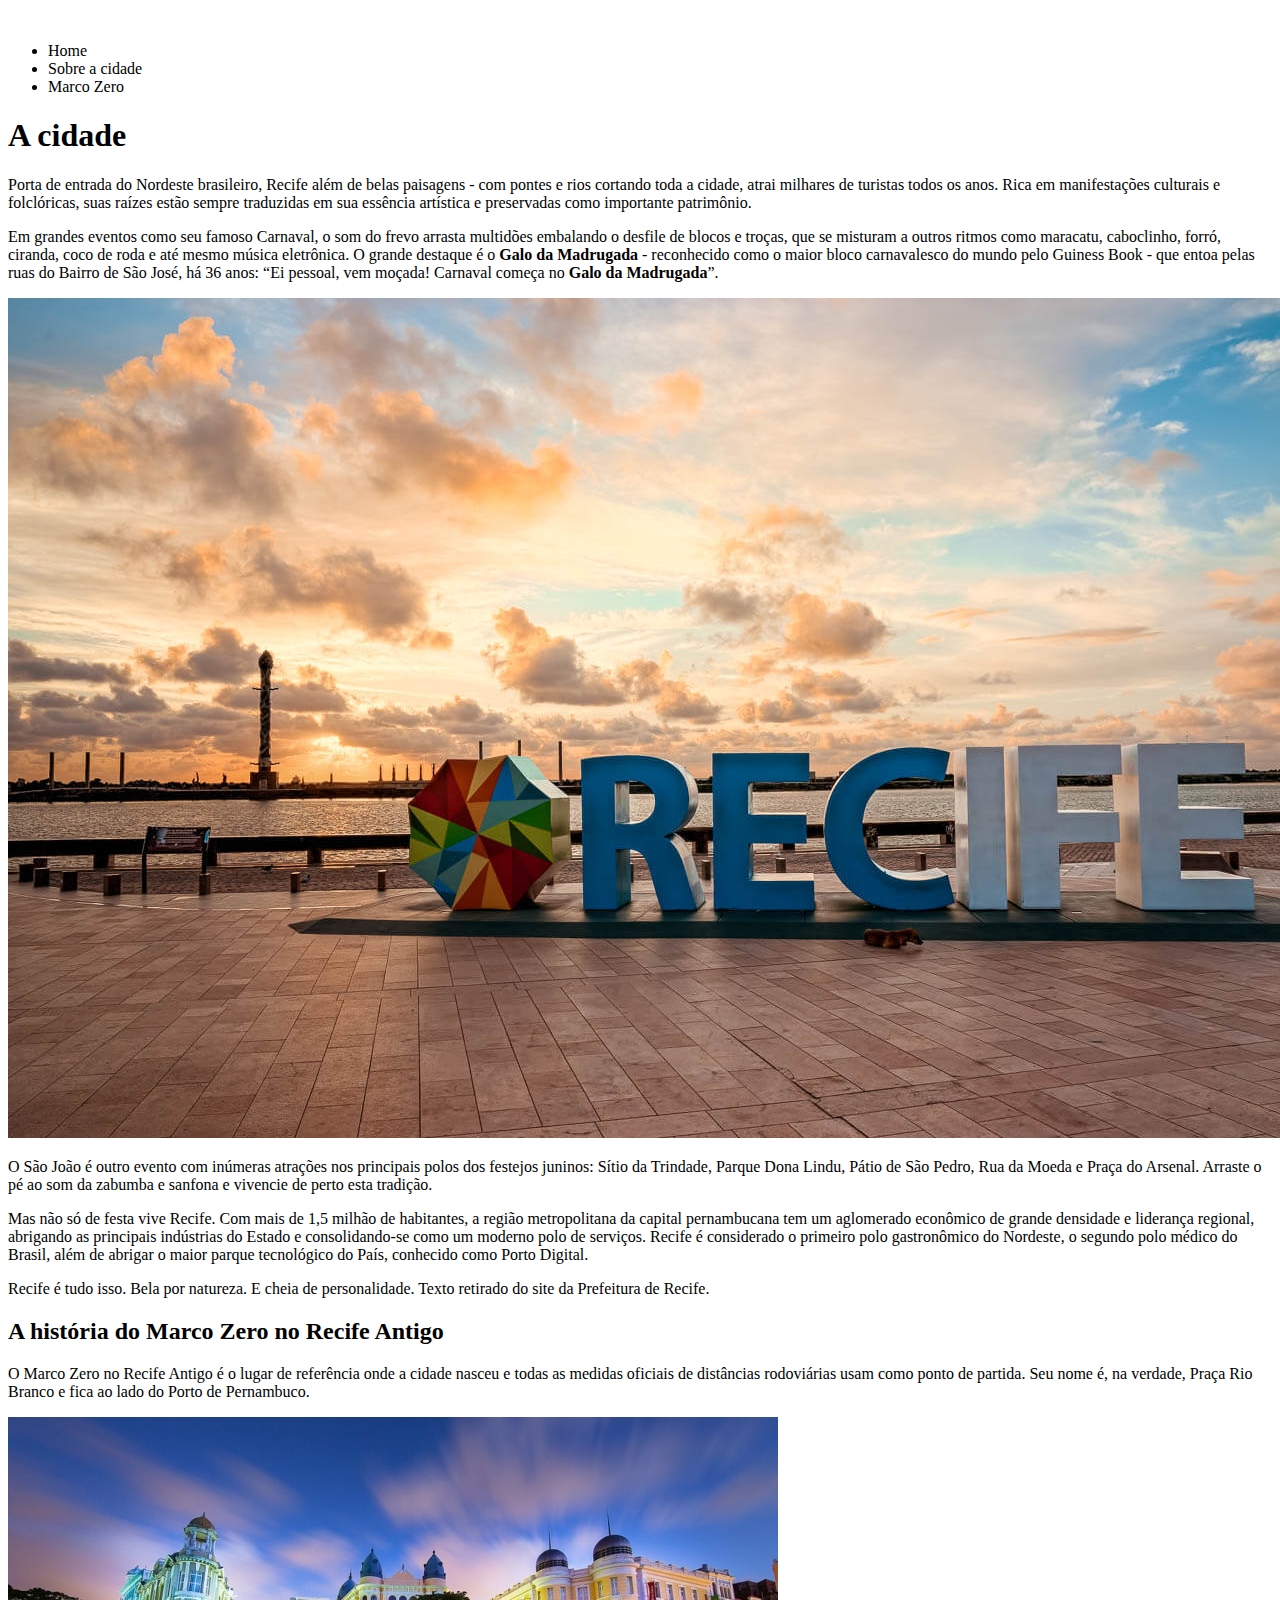
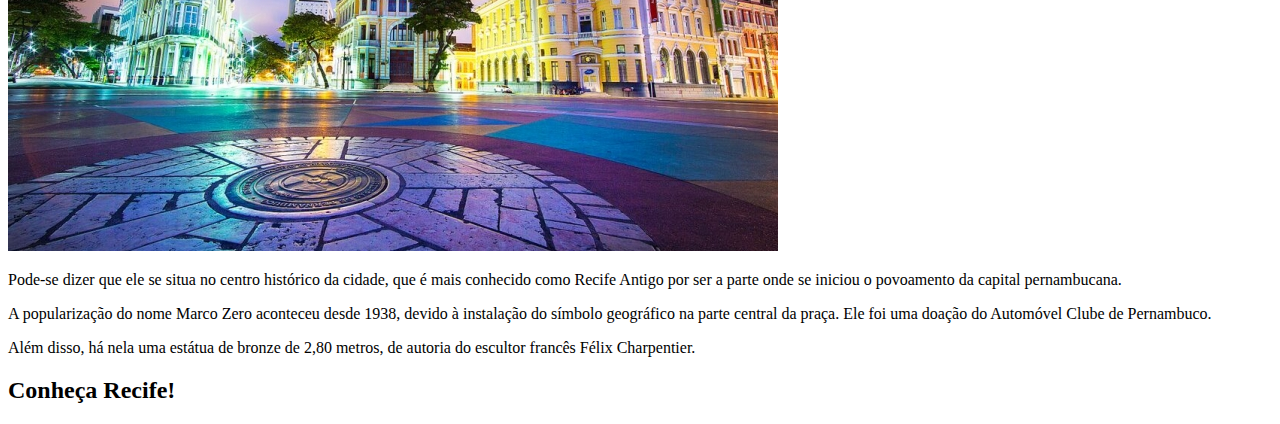
==== index.html @ 12171c4c "first commit" ====
<!DOCTYPE html>
<html lang="pt-br">

<head>
    <meta charset="UTF-8">
    <meta name="viewport" content="width=device-width, initial-scale=1.0">
    <title>Recife</title>
</head>

<body>
    <header>
        <nav>
            <img src="" alt="">
            <ul>
                <li>Home</li>
                <li>Sobre a cidade</li>
                <li>Marco Zero</li>
            </ul>
        </nav>

    </header>
    <main>

        <h1>A cidade</h1>
        <p>Porta de entrada do Nordeste brasileiro, Recife além de belas paisagens - com pontes e rios cortando toda a
            cidade, atrai milhares de turistas todos os anos. Rica em manifestações culturais e folclóricas, suas raízes
            estão sempre traduzidas em sua essência artística e preservadas como importante patrimônio.</p>

        <p>
            Em grandes eventos como seu famoso Carnaval, o som do frevo arrasta multidões embalando o desfile de blocos
            e troças, que se misturam a outros ritmos como maracatu, caboclinho, forró, ciranda, coco de roda e até
            mesmo música eletrônica. O grande destaque é o <strong>Galo da Madrugada</strong> - reconhecido como o maior
            bloco
            carnavalesco do mundo pelo Guiness Book - que entoa pelas ruas do Bairro de São José, há 36 anos: “Ei
            pessoal, vem moçada! Carnaval começa no <strong>Galo da Madrugada</strong>”.
        </p>

        <img src="./img/recife.jpg" alt="Escrito Recife">

        <p>
            O São João é outro evento com inúmeras atrações nos principais polos dos festejos juninos: Sítio da
            Trindade, Parque Dona Lindu, Pátio de São Pedro, Rua da Moeda e Praça do Arsenal. Arraste o pé ao som da
            zabumba e sanfona e vivencie de perto esta tradição.
        </p>

        <p>
            Mas não só de festa vive Recife. Com mais de 1,5 milhão de habitantes, a região metropolitana da capital
            pernambucana tem um aglomerado econômico de grande densidade e liderança regional, abrigando as principais
            indústrias do Estado e consolidando-se como um moderno polo de serviços. Recife é considerado o primeiro
            polo gastronômico do Nordeste, o segundo polo médico do Brasil, além de abrigar o maior parque tecnológico
            do País, conhecido como Porto Digital.
        </p>

        <p>Recife é tudo isso. Bela por natureza. E cheia de personalidade.
            Texto retirado do site da Prefeitura de Recife.</p>


        <h2>A história do Marco Zero no Recife Antigo</h2>

        <p> O Marco Zero no Recife Antigo é o lugar de referência onde a cidade nasceu e todas as medidas oficiais de
            distâncias rodoviárias usam como ponto de partida. Seu nome é, na verdade, Praça Rio Branco e fica ao lado
            do Porto de Pernambuco.</p>

        <img src="./img/marco_zero.jpg" alt="Fotografia do Ponto Turístico Marco Zero, em Recife">    

        <p>Pode-se dizer que ele se situa no centro histórico da cidade, que é mais conhecido como Recife Antigo por
        ser a parte onde se iniciou o povoamento da capital pernambucana.</p>
        <p>A popularização do nome Marco Zero aconteceu desde 1938, devido à instalação do símbolo geográfico na parte
            central da praça. Ele foi uma doação do Automóvel Clube de Pernambuco.</p>

        <p> Além disso, há nela uma estátua de bronze de 2,80 metros, de autoria do escultor francês Félix Charpentier.
        </p>
    </main>
    <footer>
        <h2>Conheça Recife!</h2>
        
    </footer>
</body>

</html>
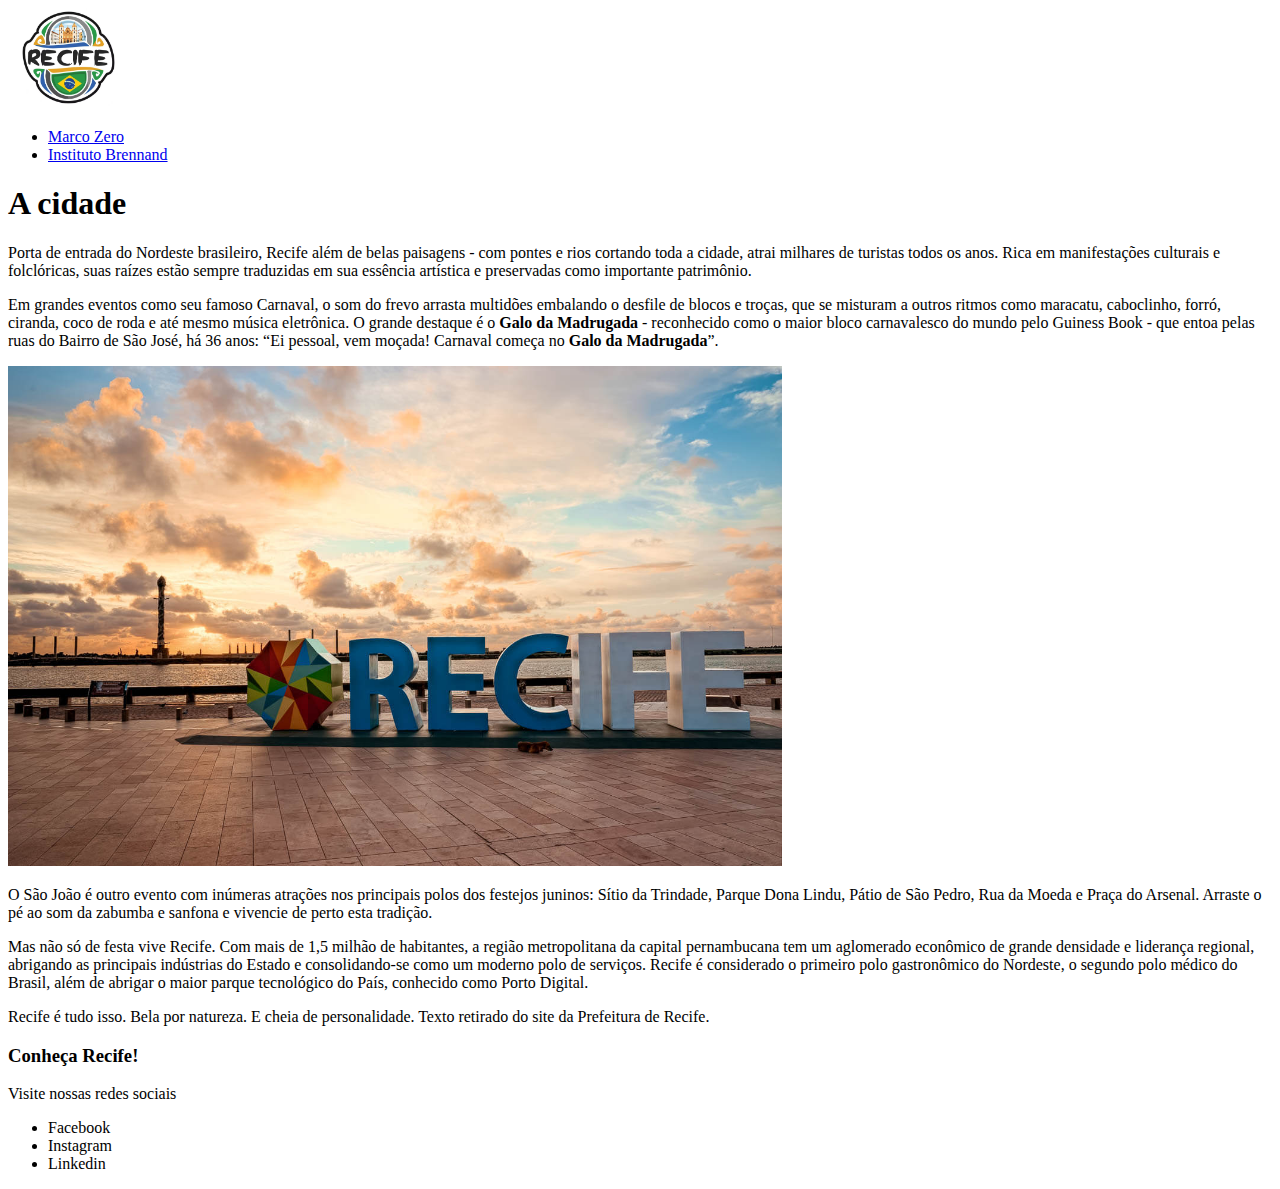
==== commit b6f04fa6: "novas paginas" ====
--- a/index.html
+++ b/index.html
@@ -10,11 +10,11 @@
 <body>
     <header>
         <nav>
-            <img src="" alt="">
+            <a href="./index.html"><img src="./img/logoRecife.JPG"
+                    alt="logo escrito Recife com bandeira do Brasil abaixo" height="100"></a>
             <ul>
-                <li>Home</li>
-                <li>Sobre a cidade</li>
-                <li>Marco Zero</li>
+                <li><a href="./marcoZero.html">Marco Zero</a></li>
+                <li><a href="./instituto.html">Instituto Brennand</a></li>
             </ul>
         </nav>
 
@@ -35,7 +35,7 @@
             pessoal, vem moçada! Carnaval começa no <strong>Galo da Madrugada</strong>”.
         </p>
 
-        <img src="./img/recife.jpg" alt="Escrito Recife">
+        <img src="./img/recife.jpg" alt="Escrito Recife" height="500">
 
         <p>
             O São João é outro evento com inúmeras atrações nos principais polos dos festejos juninos: Sítio da
@@ -54,26 +54,16 @@
         <p>Recife é tudo isso. Bela por natureza. E cheia de personalidade.
             Texto retirado do site da Prefeitura de Recife.</p>
 
-
-        <h2>A história do Marco Zero no Recife Antigo</h2>
-
-        <p> O Marco Zero no Recife Antigo é o lugar de referência onde a cidade nasceu e todas as medidas oficiais de
-            distâncias rodoviárias usam como ponto de partida. Seu nome é, na verdade, Praça Rio Branco e fica ao lado
-            do Porto de Pernambuco.</p>
-
-        <img src="./img/marco_zero.jpg" alt="Fotografia do Ponto Turístico Marco Zero, em Recife">    
-
-        <p>Pode-se dizer que ele se situa no centro histórico da cidade, que é mais conhecido como Recife Antigo por
-        ser a parte onde se iniciou o povoamento da capital pernambucana.</p>
-        <p>A popularização do nome Marco Zero aconteceu desde 1938, devido à instalação do símbolo geográfico na parte
-            central da praça. Ele foi uma doação do Automóvel Clube de Pernambuco.</p>
-
-        <p> Além disso, há nela uma estátua de bronze de 2,80 metros, de autoria do escultor francês Félix Charpentier.
-        </p>
     </main>
     <footer>
-        <h2>Conheça Recife!</h2>
-        
+        <h3>Conheça Recife!</h3>
+        <p>Visite nossas redes sociais</p>
+        <ul>
+            <li>Facebook</li>
+            <li>Instagram</li>
+            <li>Linkedin</li>
+        </ul>
+
     </footer>
 </body>
 
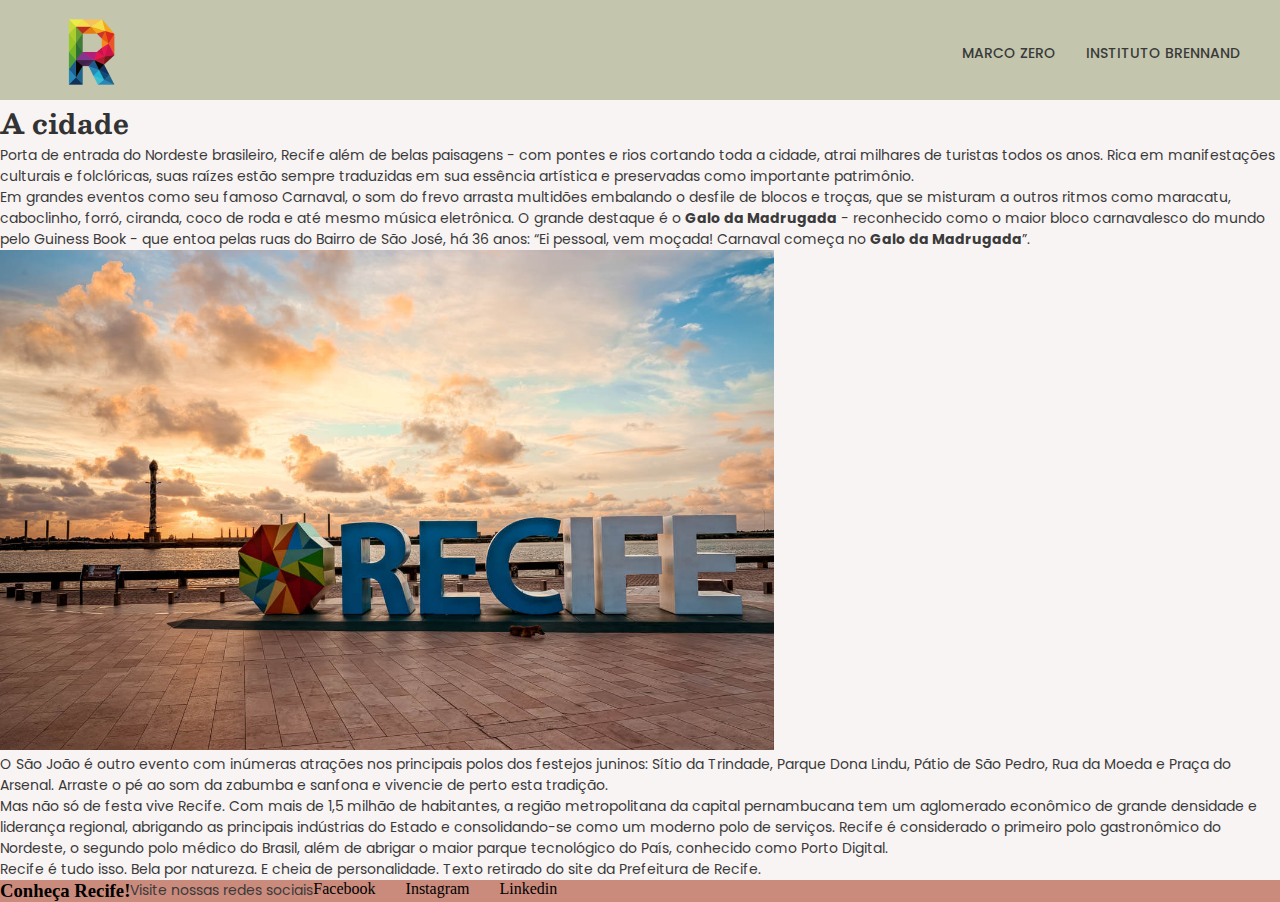
==== commit 2c5f58e3: "header" ====
--- a/index.html
+++ b/index.html
@@ -2,23 +2,30 @@
 <html lang="pt-br">
 
 <head>
+    <link rel="preconnect" href="https://fonts.googleapis.com">
+    <link rel="preconnect" href="https://fonts.gstatic.com" crossorigin>
     <meta charset="UTF-8">
     <meta name="viewport" content="width=device-width, initial-scale=1.0">
+    <link href="https://fonts.googleapis.com/css2?family=Besley:wght@400;500&family=Poppins:wght@400;500&display=swap"
+    rel="stylesheet">
+    <link rel="stylesheet" href="style.css">
     <title>Recife</title>
 </head>
 
 <body>
-    <header>
-        <nav>
-            <a href="./index.html"><img src="./img/logoRecife.JPG"
-                    alt="logo escrito Recife com bandeira do Brasil abaixo" height="100"></a>
-            <ul>
+    <header class="cabecalho">
+        
+        <nav class="menu">
+            <a href="./index.html"><img src="./img/logoR.png"
+            alt="logo escrito Recife com bandeira do Brasil abaixo" height="100"></a>
+        
+            <ul class="menu__lista">
                 <li><a href="./marcoZero.html">Marco Zero</a></li>
                 <li><a href="./instituto.html">Instituto Brennand</a></li>
             </ul>
         </nav>
+    </header>
 
-    </header>
     <main>
 
         <h1>A cidade</h1>
@@ -58,7 +65,7 @@
     <footer>
         <h3>Conheça Recife!</h3>
         <p>Visite nossas redes sociais</p>
-        <ul>
+        <ul class="menu__lista">
             <li>Facebook</li>
             <li>Instagram</li>
             <li>Linkedin</li>
--- a/style.css
+++ b/style.css
@@ -0,0 +1,70 @@
+* {
+    margin: 0;
+    padding: 0;
+    box-sizing: border-box;
+}
+
+:root {
+    font-size: 62.5%;
+
+}
+
+body {
+    font-size: 1.6rem;
+
+
+    background: #F9F4F4;
+
+}
+
+.cabecalho {
+    background: #C3C6AD;
+    height: 100px;
+    
+}
+
+.menu {
+    display: flex;
+    align-items: center;
+    justify-content: space-between;
+    padding: 0 4.0rem;
+}
+
+
+.menu__lista {
+    display: flex;
+    list-style: none;
+
+    gap: 30px;
+
+
+}
+
+h1 {
+    font-family: 'Besley', serif;
+    color: #333333;
+    font-size: 2.7rem;
+
+}
+
+
+p, a {
+    font-family: 'Poppins', sans-serif;
+    color: #3A3A3A;
+    font-size: 1.4rem;
+}
+
+a {
+    text-decoration: none;
+    text-transform: uppercase;
+    font-weight: 500;
+}
+
+a:hover {
+    color: #a76354;
+}
+
+footer {
+    background-color: #CA8A7C;
+    display: flex;
+}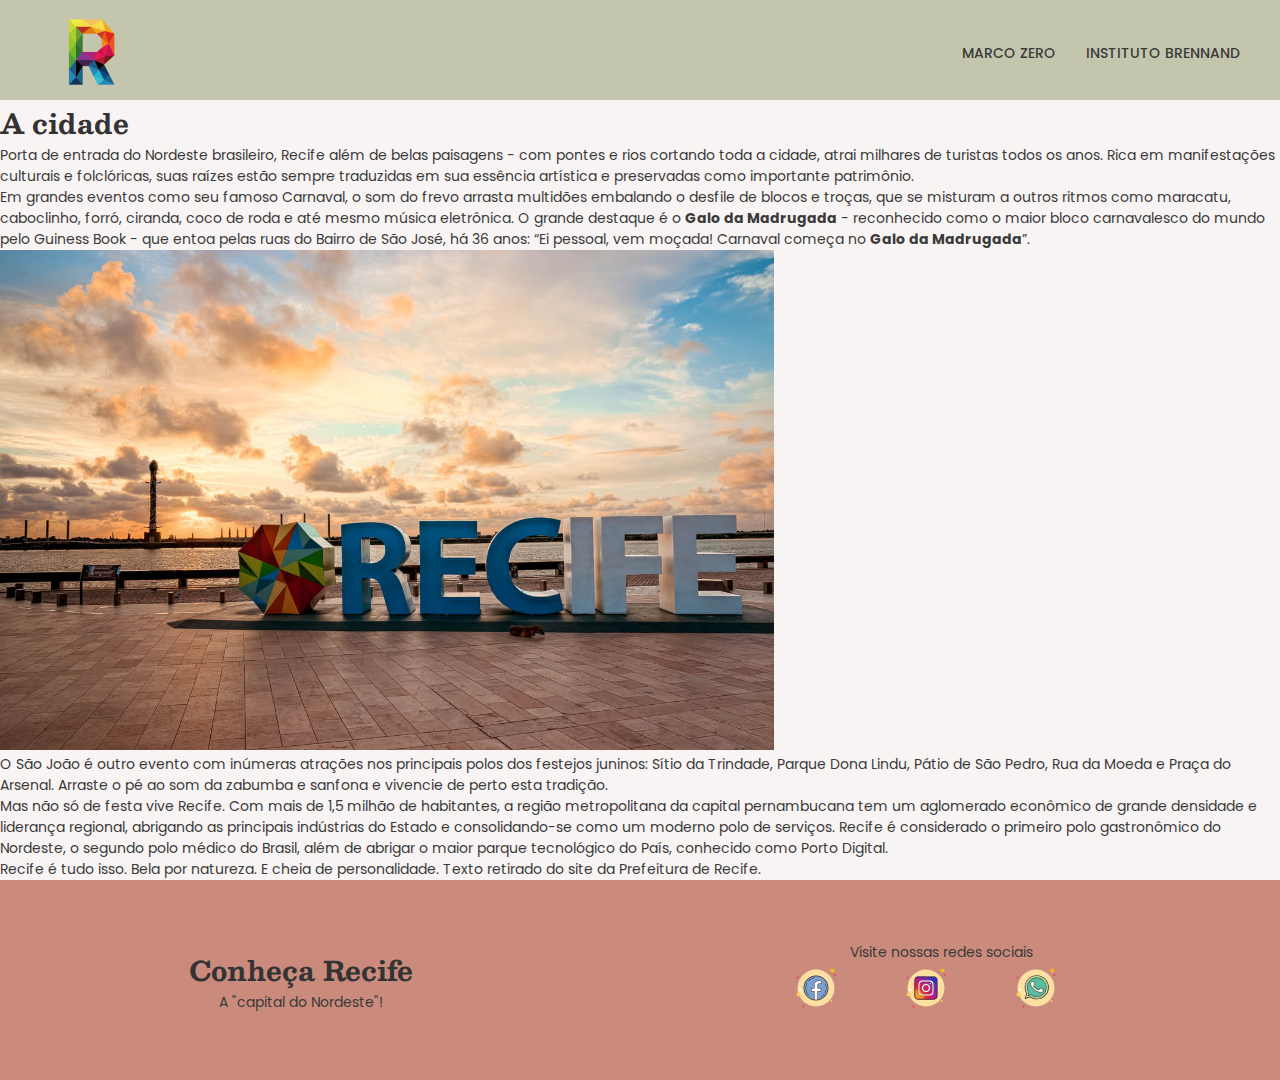
==== commit b9b3abd6: "footer" ====
--- a/index.html
+++ b/index.html
@@ -7,18 +7,18 @@
     <meta charset="UTF-8">
     <meta name="viewport" content="width=device-width, initial-scale=1.0">
     <link href="https://fonts.googleapis.com/css2?family=Besley:wght@400;500&family=Poppins:wght@400;500&display=swap"
-    rel="stylesheet">
+        rel="stylesheet">
     <link rel="stylesheet" href="style.css">
     <title>Recife</title>
 </head>
 
 <body>
     <header class="cabecalho">
-        
+
         <nav class="menu">
-            <a href="./index.html"><img src="./img/logoR.png"
-            alt="logo escrito Recife com bandeira do Brasil abaixo" height="100"></a>
-        
+            <a href="./index.html"><img src="./img/logoR.png" alt="logo escrito Recife com bandeira do Brasil abaixo"
+                    height="100"></a>
+
             <ul class="menu__lista">
                 <li><a href="./marcoZero.html">Marco Zero</a></li>
                 <li><a href="./instituto.html">Instituto Brennand</a></li>
@@ -62,14 +62,24 @@
             Texto retirado do site da Prefeitura de Recife.</p>
 
     </main>
-    <footer>
-        <h3>Conheça Recife!</h3>
-        <p>Visite nossas redes sociais</p>
-        <ul class="menu__lista">
-            <li>Facebook</li>
-            <li>Instagram</li>
-            <li>Linkedin</li>
-        </ul>
+    <footer class="rodape">
+        <div class="textoRodape">
+            <h3>Conheça Recife</h3>
+            <p>A "capital do Nordeste"!</p>
+        </div>
+
+        <div class="redesSociais">
+            <p>Visite nossas redes sociais</p>
+            <ul class="menu__lista">
+                <li> <a href="http://facebook.com.br" target="_blank"><img src="./img/facebook.svg"
+                            alt="logo do facebook">
+                </li>
+                <li> <a href="http://instagram.com.br" target="_blank"><img src="./img/instagram.svg"
+                            alt="logo do instagram"></li>
+                <li> <a href="http://whatsapp.com" target="_blank"><img src="./img/whatsapp.svg" alt="logo do whatsapp">
+                </li>
+            </ul>
+        </div>
 
     </footer>
 </body>
--- a/style.css
+++ b/style.css
@@ -40,7 +40,7 @@
 
 }
 
-h1 {
+h1, h3 {
     font-family: 'Besley', serif;
     color: #333333;
     font-size: 2.7rem;
@@ -64,7 +64,21 @@
     color: #a76354;
 }
 
-footer {
+.rodape {
     background-color: #CA8A7C;
+    height: 200px;
     display: flex;
+    justify-content: space-between;
+    align-items: center;
+    
+}
+
+.textoRodape,  .redesSociais {
+    text-align: center;
+    margin: auto;
+}
+
+.redesSociais p  {
+    
+    font-weight: 400;
 }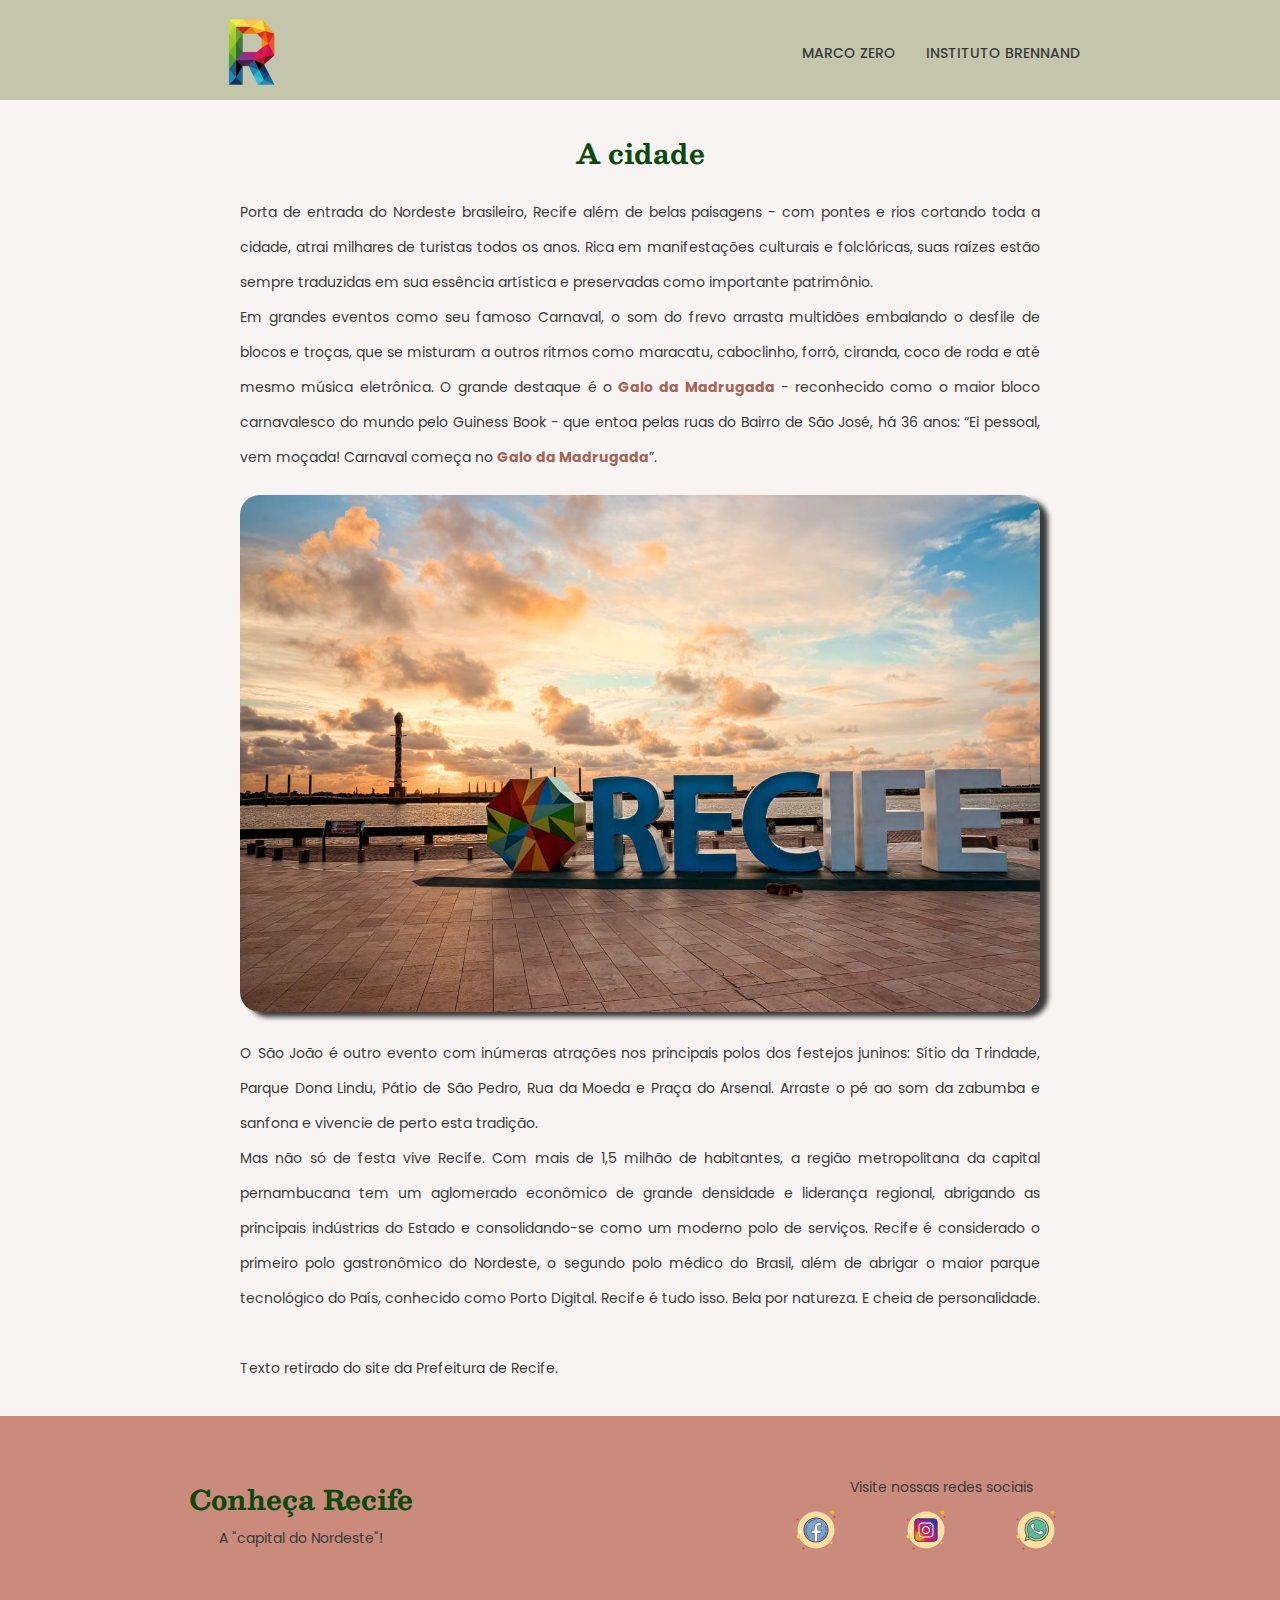
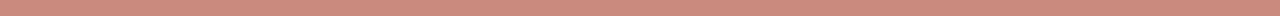
==== commit 5ade112b: "estilizacao paginas" ====
--- a/index.html
+++ b/index.html
@@ -27,39 +27,48 @@
     </header>
 
     <main>
+        <section class="conteudo">
 
-        <h1>A cidade</h1>
-        <p>Porta de entrada do Nordeste brasileiro, Recife além de belas paisagens - com pontes e rios cortando toda a
-            cidade, atrai milhares de turistas todos os anos. Rica em manifestações culturais e folclóricas, suas raízes
-            estão sempre traduzidas em sua essência artística e preservadas como importante patrimônio.</p>
+            <h1>A cidade</h1>
+            <p>Porta de entrada do Nordeste brasileiro, Recife além de belas paisagens - com pontes e rios cortando toda
+                a
+                cidade, atrai milhares de turistas todos os anos. Rica em manifestações culturais e folclóricas, suas
+                raízes
+                estão sempre traduzidas em sua essência artística e preservadas como importante patrimônio.</p>
 
-        <p>
-            Em grandes eventos como seu famoso Carnaval, o som do frevo arrasta multidões embalando o desfile de blocos
-            e troças, que se misturam a outros ritmos como maracatu, caboclinho, forró, ciranda, coco de roda e até
-            mesmo música eletrônica. O grande destaque é o <strong>Galo da Madrugada</strong> - reconhecido como o maior
-            bloco
-            carnavalesco do mundo pelo Guiness Book - que entoa pelas ruas do Bairro de São José, há 36 anos: “Ei
-            pessoal, vem moçada! Carnaval começa no <strong>Galo da Madrugada</strong>”.
-        </p>
+            <p>
+                Em grandes eventos como seu famoso Carnaval, o som do frevo arrasta multidões embalando o desfile de
+                blocos
+                e troças, que se misturam a outros ritmos como maracatu, caboclinho, forró, ciranda, coco de roda e até
+                mesmo música eletrônica. O grande destaque é o <strong>Galo da Madrugada</strong> - reconhecido como o
+                maior
+                bloco
+                carnavalesco do mundo pelo Guiness Book - que entoa pelas ruas do Bairro de São José, há 36 anos: “Ei
+                pessoal, vem moçada! Carnaval começa no <strong>Galo da Madrugada</strong>”.
+            </p>
 
-        <img src="./img/recife.jpg" alt="Escrito Recife" height="500">
+            <img class="imgPaginas" src="./img/recife.jpg" alt="Escrito Recife" >
 
-        <p>
-            O São João é outro evento com inúmeras atrações nos principais polos dos festejos juninos: Sítio da
-            Trindade, Parque Dona Lindu, Pátio de São Pedro, Rua da Moeda e Praça do Arsenal. Arraste o pé ao som da
-            zabumba e sanfona e vivencie de perto esta tradição.
-        </p>
+            <p>
+                O São João é outro evento com inúmeras atrações nos principais polos dos festejos juninos: Sítio da
+                Trindade, Parque Dona Lindu, Pátio de São Pedro, Rua da Moeda e Praça do Arsenal. Arraste o pé ao som da
+                zabumba e sanfona e vivencie de perto esta tradição.
+            </p>
 
-        <p>
-            Mas não só de festa vive Recife. Com mais de 1,5 milhão de habitantes, a região metropolitana da capital
-            pernambucana tem um aglomerado econômico de grande densidade e liderança regional, abrigando as principais
-            indústrias do Estado e consolidando-se como um moderno polo de serviços. Recife é considerado o primeiro
-            polo gastronômico do Nordeste, o segundo polo médico do Brasil, além de abrigar o maior parque tecnológico
-            do País, conhecido como Porto Digital.
-        </p>
+            <p>
+                Mas não só de festa vive Recife. Com mais de 1,5 milhão de habitantes, a região metropolitana da capital
+                pernambucana tem um aglomerado econômico de grande densidade e liderança regional, abrigando as
+                principais
+                indústrias do Estado e consolidando-se como um moderno polo de serviços. Recife é considerado o primeiro
+                polo gastronômico do Nordeste, o segundo polo médico do Brasil, além de abrigar o maior parque
+                tecnológico
+                do País, conhecido como Porto Digital. Recife é tudo isso. Bela por natureza. E cheia de personalidade.
+            </p>
 
-        <p>Recife é tudo isso. Bela por natureza. E cheia de personalidade.
-            Texto retirado do site da Prefeitura de Recife.</p>
+            <p>
+                <br>
+                Texto retirado do site da Prefeitura de Recife.</p>
+        </section>
 
     </main>
     <footer class="rodape">
--- a/style.css
+++ b/style.css
@@ -20,14 +20,16 @@
 .cabecalho {
     background: #C3C6AD;
     height: 100px;
-    
+    width: 100vw;
+
 }
 
 .menu {
     display: flex;
     align-items: center;
     justify-content: space-between;
-    padding: 0 4.0rem;
+    padding: 0 20rem;
+  
 }
 
 
@@ -40,15 +42,17 @@
 
 }
 
-h1, h3 {
+h1,
+h3 {
     font-family: 'Besley', serif;
-    color: #333333;
+    color: #0c490c;
     font-size: 2.7rem;
 
 }
 
 
-p, a {
+p,
+a {
     font-family: 'Poppins', sans-serif;
     color: #3A3A3A;
     font-size: 1.4rem;
@@ -64,21 +68,51 @@
     color: #a76354;
 }
 
+/* main */
+
+.conteudo {
+    text-align: center;
+    max-width: 800px;
+    margin: 3rem auto;
+    text-align: justify;
+}
+
+.imgPaginas {
+    max-width: 800px;
+    margin: 2rem auto;
+    border-radius: 20px;
+    box-shadow: 8px 5px 5px #3A3A3A;
+}
+
+h1 {
+    text-align: center;
+    margin-bottom: 2rem;
+}
+p {
+    line-height: 2.5;
+}
+
+strong {
+    color: #a76354;
+}
+
+/* footer */
 .rodape {
     background-color: #CA8A7C;
     height: 200px;
     display: flex;
     justify-content: space-between;
     align-items: center;
-    
+
 }
 
-.textoRodape,  .redesSociais {
+.textoRodape,
+.redesSociais {
     text-align: center;
     margin: auto;
 }
 
-.redesSociais p  {
-    
+.redesSociais p {
+
     font-weight: 400;
 }